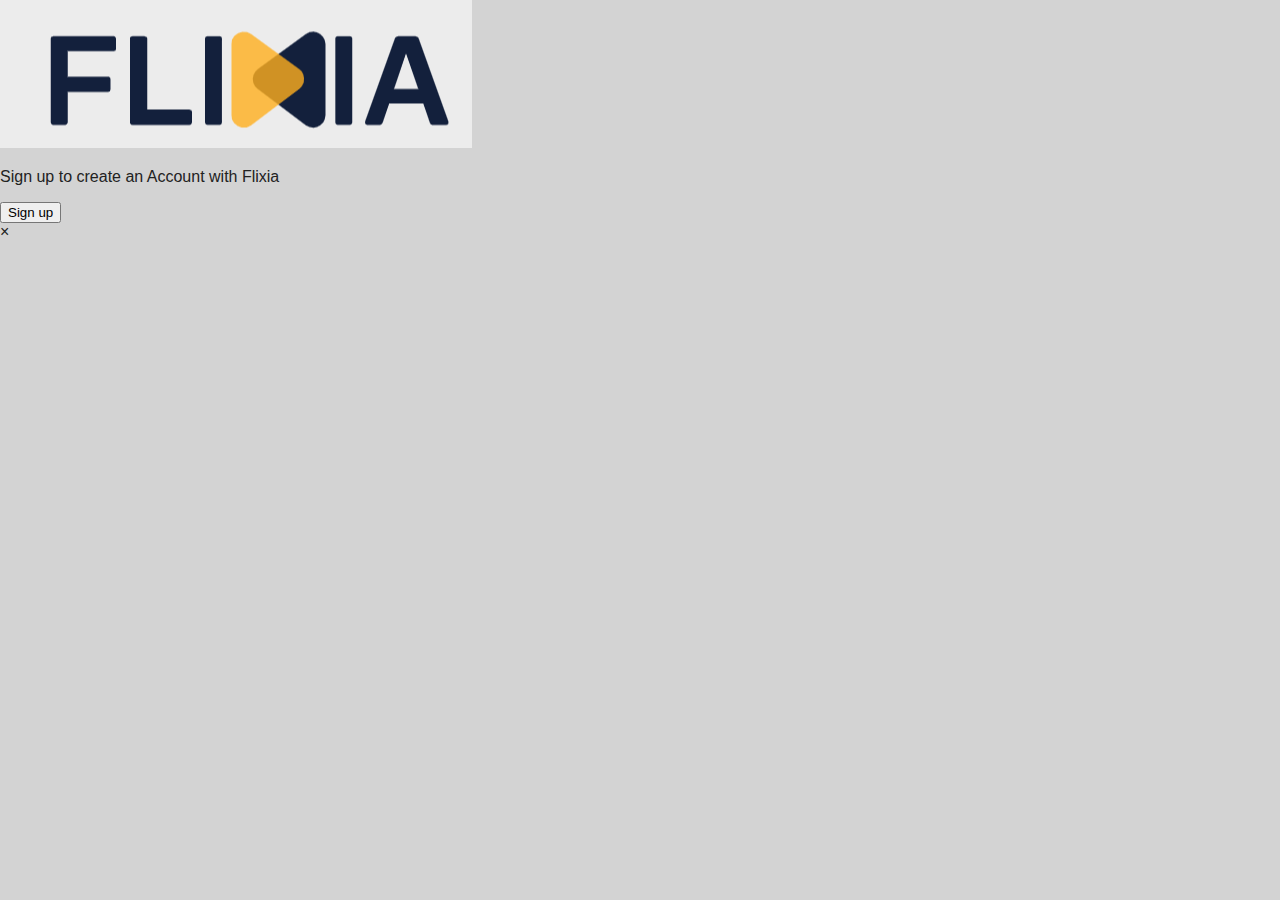
==== form.html @ c5d52d3e "created the base files and setup the initial look for the sign-in page" ====
<!DOCTYPE html>
<html lang="en">
<head>
    <meta charset="UTF-8">
    <meta http-equiv="X-UA-Compatible" content="IE=edge">
    <meta name="viewport" content="width=device-width, initial-scale=1.0">
    <title>Sign up</title>
    <link rel="stylesheet" href="form.css">
</head>
<body>
    <div>
        <div>
            <img src="images/Flixia.PNG" alt="logo">
        </div>
        <p>Sign up to create an Account with Flixia</p>
        <button id="sign-up-btn">Sign up</button>
    </div>

    <div id="my-modal" class="modal">
        <span 
            onclick="document.querySelector('my-modal').style.display = 'none'"
            class="close-form" title="Close Form Modal"
        >
            &times;
        </span>
        <form class="form-modal-content" action="index.html">
            <div class="container">
                
            </div>
        </form>
    </div>
</body>
</html>
---- form.css ----
/* General styling */
* {
    box-sizing: border-box;
}

html {
    font-family: 'Montserrat', sans-serif;
}

body {
    margin: 0;
    color: #222;
    background: rgb(75, 75, 134);
    background-color: lightgrey;
}
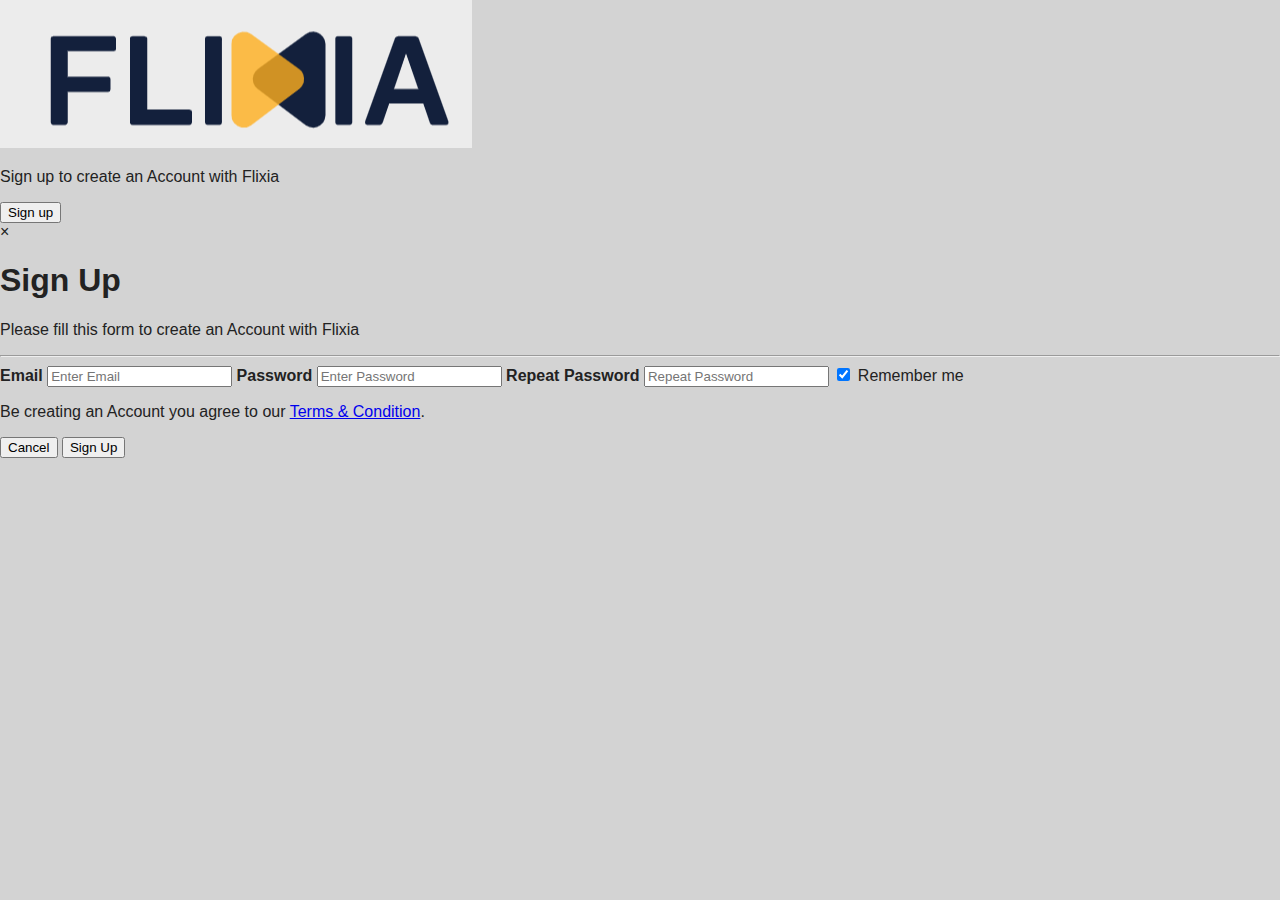
==== commit 4b14c9e6: "completed the html code for the form" ====
--- a/form.html
+++ b/form.html
@@ -18,16 +18,55 @@
 
     <div id="my-modal" class="modal">
         <span 
-            onclick="document.querySelector('my-modal').style.display = 'none'"
+            onclick="document.querySelector('#my-modal')
+            .style.display = 'none'"
             class="close-form" title="Close Form Modal"
         >
             &times;
         </span>
         <form class="form-modal-content" action="index.html">
             <div class="container">
-                
+                <h1>Sign Up</h1>
+                <p>Please fill this form to create an Account with Flixia</p>
+                <hr>
+                <label for=""><strong>Email</strong></label>
+                <input 
+                    type="text" placeholder="Enter Email" 
+                    name="email" required
+                >
+                <label for="password"><strong>Password</strong></label>
+                <input 
+                    type="password" placeholder="Enter Password"
+                    name="password" required
+                >
+                <label for="password-rep">
+                    <strong>Repeat Password</strong>
+                </label>
+                <input 
+                    type="password" placeholder="Repeat Password" 
+                    name="password-rep" required
+                >
+                <label>
+                    <input type="checkbox" name="remember" checked>
+                    Remember me
+                </label> 
+                <p>
+                    Be creating an Account you agree to our 
+                    <a href="#">Terms & Condition</a>.
+                </p>
+
+                <div>
+                    <button 
+                        onclick="document.querySelector('#my-modal')
+                        .style.display = 'none'"
+                        type="button" class="cancel-btn"
+                    >
+                        Cancel
+                    </button>
+                    <button class="sign-up-btn">Sign Up</button>
+                </div>
             </div>
-        </form>
+        </form> 
     </div>
 </body>
 </html>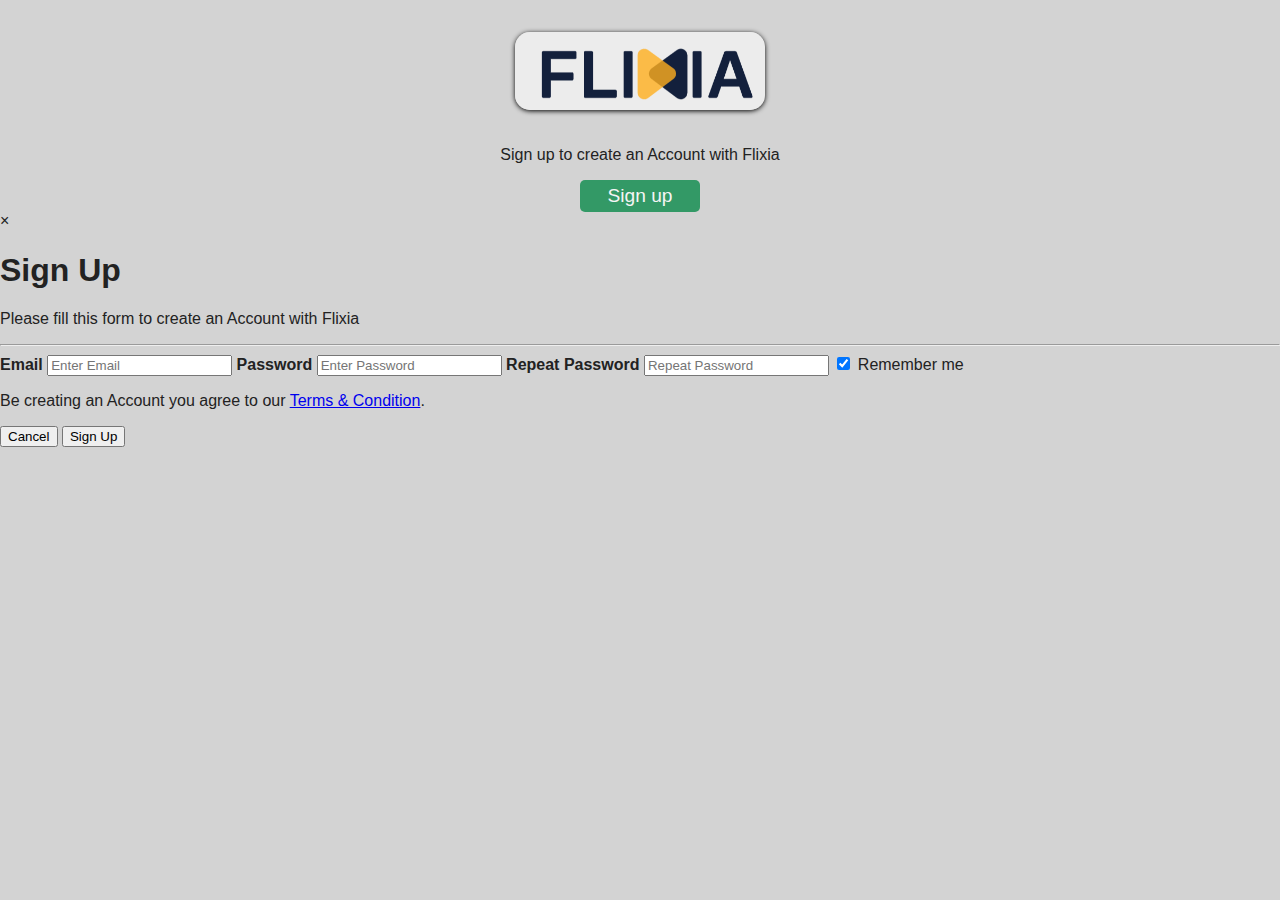
==== commit 57e8cb04: "Added classnames and ids and styled the launch pad div in the form document" ====
--- a/form.html
+++ b/form.html
@@ -8,9 +8,9 @@
     <link rel="stylesheet" href="form.css">
 </head>
 <body>
-    <div>
-        <div>
-            <img src="images/Flixia.PNG" alt="logo">
+    <div class="launch-pad">
+        <div class="logo-div">
+            <img id="logo" src="images/Flixia.PNG" alt="logo">
         </div>
         <p>Sign up to create an Account with Flixia</p>
         <button id="sign-up-btn">Sign up</button>
--- a/form.css
+++ b/form.css
@@ -15,3 +15,36 @@
     background-color: lightgrey;
 }
 
+/* styles before the modal displays */
+
+div.launch-pad {
+    /* border: 1px solid black; */
+    text-align: center;
+}
+
+div.logo-div {
+    margin-top: 2rem;
+}
+
+#logo {
+    border-radius: 15px;
+    width: 250px;
+    margin-bottom: 1rem;
+    box-shadow: 0 1px 5px black;
+}
+
+#sign-up-btn {
+    color: whitesmoke;
+    width: 7.5rem;
+    height: 2rem;
+    font-size: 120%;
+    background-color: #396;
+    border: none;
+    border-radius: 5px;
+    cursor: pointer;
+}
+
+#sign-up-btn:hover {
+    box-shadow: 0 1px 5px black;
+    /* color: #444; */
+}
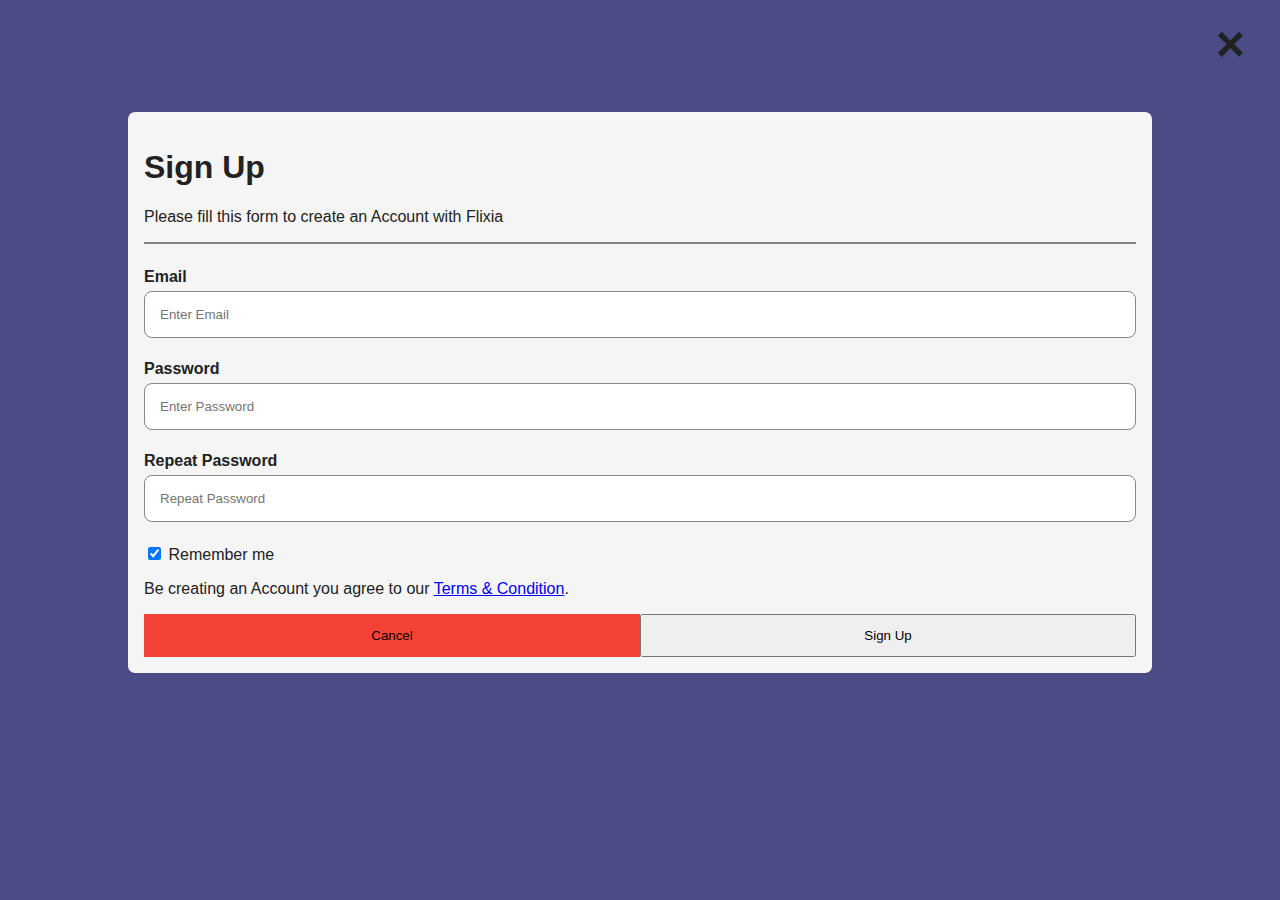
==== commit 7131d540: "built out the general styles for the form, the modal and the modal content" ====
--- a/form.html
+++ b/form.html
@@ -12,8 +12,14 @@
         <div class="logo-div">
             <img id="logo" src="images/Flixia.PNG" alt="logo">
         </div>
-        <p>Sign up to create an Account with Flixia</p>
-        <button id="sign-up-btn">Sign up</button>
+        <p>Sign up for an Account with Flixia</p>
+        <button
+            onclick="document.querySelector('#my-modal')
+            .style.display = 'block'"
+            id="sign-up-btn"
+        >
+            Sign up
+        </button>
     </div>
 
     <div id="my-modal" class="modal">
@@ -55,7 +61,7 @@
                     <a href="#">Terms & Condition</a>.
                 </p>
 
-                <div>
+                <div class="form-btns">
                     <button 
                         onclick="document.querySelector('#my-modal')
                         .style.display = 'none'"
--- a/form.css
+++ b/form.css
@@ -18,8 +18,8 @@
 /* styles before the modal displays */
 
 div.launch-pad {
-    /* border: 1px solid black; */
     text-align: center;
+    margin: 0.5rem;
 }
 
 div.logo-div {
@@ -28,15 +28,15 @@
 
 #logo {
     border-radius: 15px;
-    width: 250px;
-    margin-bottom: 1rem;
+    max-width: 70%;
+    margin-bottom: 2rem;
     box-shadow: 0 1px 5px black;
 }
 
 #sign-up-btn {
     color: whitesmoke;
-    width: 7.5rem;
-    height: 2rem;
+    width: 40%;
+    height: 2.5rem;
     font-size: 120%;
     background-color: #396;
     border: none;
@@ -46,5 +46,76 @@
 
 #sign-up-btn:hover {
     box-shadow: 0 1px 5px black;
-    /* color: #444; */
 }
+
+/* Form Modal styles */
+
+/* Full-width input fields */
+input[type=text], input[type=password] {
+    width: 100%;
+    padding: 15px;
+    margin: 5px 0 22px;
+    display: inline-block;
+    border: 1px solid #888;
+    border-radius: 8px;
+    box-sizing: border-box;
+}
+
+/* Add a background color when the inputs get focus */
+input[type=text]:focus, 
+input[type=password]:focus {
+    background-color: #ddd;
+    outline: none;
+}
+
+.cancel-btn {
+    padding: 14px 20px;
+    border: none;
+    background-color: #f44336;
+}
+
+div.form-btns {
+    display: flex;
+}
+
+div.form-btns button {
+    width: 50%;
+}
+
+div.container {
+    padding: 1rem;
+}
+
+/* The Modal Content */
+div#my-modal {
+    /* display: none; */
+    position: fixed;
+    z-index: 1;
+    left: 0;
+    top: 0;
+    width: 100%;
+    height: 100%;
+    overflow: auto;
+    background: rgb(75, 75, 134);
+    padding-top: 3rem;
+}
+
+.form-modal-content {
+    background-color: whitesmoke;
+    margin: 5% auto 15%;
+    border-radius: 7px;
+    width: 80%;
+}
+
+hr {
+    border: 1px solid gray;
+    margin-bottom: 1.5rem;
+}
+
+.close-form {
+    position: absolute;
+    top: 15px;
+    right: 35px;
+    font-size: 50px;
+    font-weight: bold;
+}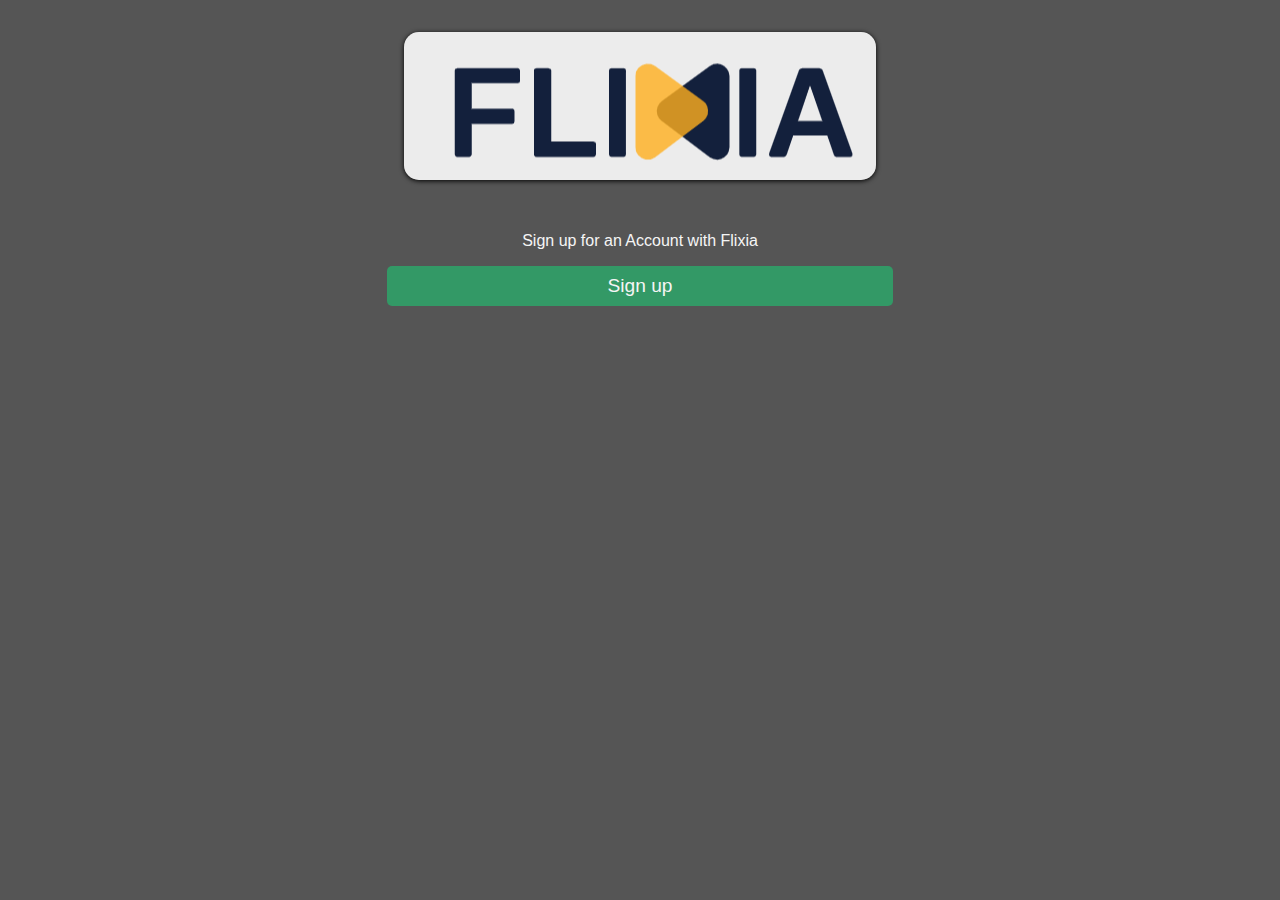
==== commit 70e51491: "removed redundant code, added more styling to the form buttons and other general styles" ====
--- a/form.html
+++ b/form.html
@@ -69,7 +69,7 @@
                     >
                         Cancel
                     </button>
-                    <button class="sign-up-btn">Sign Up</button>
+                    <button class="submit-btn">Sign Up</button>
                 </div>
             </div>
         </form> 
--- a/form.css
+++ b/form.css
@@ -11,8 +11,8 @@
 body {
     margin: 0;
     color: #222;
-    background: rgb(75, 75, 134);
-    background-color: lightgrey;
+    background-color: lavender;
+    background-color: #555;
 }
 
 /* styles before the modal displays */
@@ -20,6 +20,10 @@
 div.launch-pad {
     text-align: center;
     margin: 0.5rem;
+}
+
+div.launch-pad p {
+    color: whitesmoke;
 }
 
 div.logo-div {
@@ -33,15 +37,18 @@
     box-shadow: 0 1px 5px black;
 }
 
+button {
+    border: none;
+    border-radius: 5px;
+    cursor: pointer;
+}
+
 #sign-up-btn {
     color: whitesmoke;
     width: 40%;
     height: 2.5rem;
     font-size: 120%;
     background-color: #396;
-    border: none;
-    border-radius: 5px;
-    cursor: pointer;
 }
 
 #sign-up-btn:hover {
@@ -50,7 +57,6 @@
 
 /* Form Modal styles */
 
-/* Full-width input fields */
 input[type=text], input[type=password] {
     width: 100%;
     padding: 15px;
@@ -61,7 +67,6 @@
     box-sizing: border-box;
 }
 
-/* Add a background color when the inputs get focus */
 input[type=text]:focus, 
 input[type=password]:focus {
     background-color: #ddd;
@@ -70,8 +75,27 @@
 
 .cancel-btn {
     padding: 14px 20px;
-    border: none;
-    background-color: #f44336;
+    background-color: #ff4d4d;
+    font-size: 120%;
+    color: #333;
+    border-top-right-radius: 0;
+    border-bottom-right-radius: 0;
+}
+
+.cancel-btn:hover {
+    background-color: #f33;
+}
+
+.submit-btn {
+    background-color: #00b300;
+    font-size: 120%;
+    color: whitesmoke;
+    border-top-left-radius: 0;
+    border-bottom-left-radius: 0;
+}
+
+.submit-btn:hover {
+    background-color: #090;
 }
 
 div.form-btns {
@@ -88,7 +112,7 @@
 
 /* The Modal Content */
 div#my-modal {
-    /* display: none; */
+    display: none;
     position: fixed;
     z-index: 1;
     left: 0;
@@ -116,6 +140,14 @@
     position: absolute;
     top: 15px;
     right: 35px;
-    font-size: 50px;
+    font-size: 40px;
     font-weight: bold;
-}+    color: whitesmoke;
+}
+
+.close-form:hover,
+.close-form:focus {
+  color: #f21c0d;
+  cursor: pointer;
+}
+
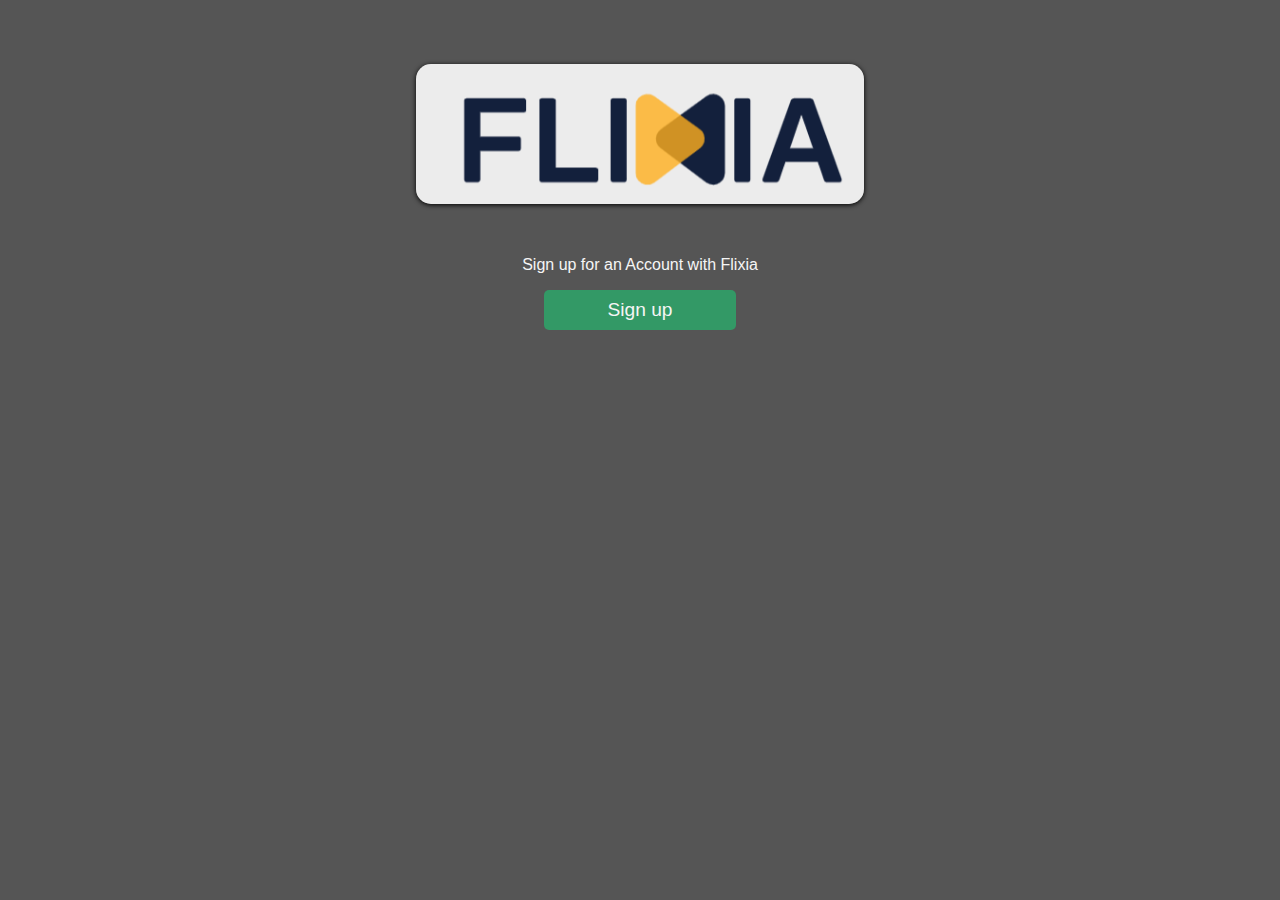
==== commit 4f53e16c: "animated the display of the form with a slowed zoom effect" ====
--- a/form.html
+++ b/form.html
@@ -30,7 +30,7 @@
         >
             &times;
         </span>
-        <form class="form-modal-content" action="index.html">
+        <form class="form-modal-content animate" action="index.html">
             <div class="container">
                 <h1>Sign Up</h1>
                 <p>Please fill this form to create an Account with Flixia</p>
--- a/form.css
+++ b/form.css
@@ -15,37 +15,33 @@
     background-color: #555;
 }
 
-/* styles before the modal displays */
-
-div.launch-pad {
-    text-align: center;
-    margin: 0.5rem;
-}
-
-div.launch-pad p {
-    color: whitesmoke;
-}
-
-div.logo-div {
-    margin-top: 2rem;
-}
-
-#logo {
-    border-radius: 15px;
-    max-width: 70%;
-    margin-bottom: 2rem;
-    box-shadow: 0 1px 5px black;
-}
-
 button {
     border: none;
     border-radius: 5px;
     cursor: pointer;
 }
 
+/* styles before the modal displays */
+
+div.launch-pad {
+    text-align: center;
+    margin-top: 4rem;
+}
+
+div.launch-pad p {
+    color: whitesmoke;
+}
+
+#logo {
+    border-radius: 15px;
+    width: 40%;
+    margin-bottom: 2rem;
+    box-shadow: 0 1px 5px black;
+}
+
 #sign-up-btn {
     color: whitesmoke;
-    width: 40%;
+    width: 8rem;
     height: 2.5rem;
     font-size: 120%;
     background-color: #396;
@@ -57,60 +53,21 @@
 
 /* Form Modal styles */
 
-input[type=text], input[type=password] {
-    width: 100%;
-    padding: 15px;
-    margin: 5px 0 22px;
-    display: inline-block;
-    border: 1px solid #888;
-    border-radius: 8px;
-    box-sizing: border-box;
-}
-
-input[type=text]:focus, 
-input[type=password]:focus {
-    background-color: #ddd;
-    outline: none;
-}
-
-.cancel-btn {
-    padding: 14px 20px;
-    background-color: #ff4d4d;
-    font-size: 120%;
-    color: #333;
-    border-top-right-radius: 0;
-    border-bottom-right-radius: 0;
-}
-
-.cancel-btn:hover {
-    background-color: #f33;
-}
-
-.submit-btn {
-    background-color: #00b300;
-    font-size: 120%;
-    color: whitesmoke;
-    border-top-left-radius: 0;
-    border-bottom-left-radius: 0;
-}
-
-.submit-btn:hover {
-    background-color: #090;
-}
-
-div.form-btns {
-    display: flex;
-}
-
-div.form-btns button {
-    width: 50%;
-}
-
-div.container {
-    padding: 1rem;
-}
-
-/* The Modal Content */
+.close-form {
+    position: absolute;
+    top: 15px;
+    right: 35px;
+    font-size: 40px;
+    font-weight: bold;
+    color: whitesmoke;
+}
+
+.close-form:hover,
+.close-form:focus {
+  color: #f21c0d;
+  cursor: pointer;
+}
+
 div#my-modal {
     display: none;
     position: fixed;
@@ -131,23 +88,119 @@
     width: 80%;
 }
 
+.animate {
+    animation: animatezoom 0.6s
+}
+  
+@keyframes animatezoom {
+    from {transform: scale(0)} 
+    to {transform: scale(1)}
+}
+
 hr {
     border: 1px solid gray;
     margin-bottom: 1.5rem;
 }
 
-.close-form {
-    position: absolute;
-    top: 15px;
-    right: 35px;
-    font-size: 40px;
-    font-weight: bold;
-    color: whitesmoke;
-}
-
-.close-form:hover,
-.close-form:focus {
-  color: #f21c0d;
-  cursor: pointer;
-}
-
+input[type=text], input[type=password] {
+    width: 100%;
+    padding: 15px;
+    margin: 5px 0 22px;
+    display: inline-block;
+    border: 1px solid #888;
+    border-radius: 8px;
+    box-sizing: border-box;
+}
+
+input[type=text]:focus, 
+input[type=password]:focus {
+    background-color: #ddd;
+    outline: none;
+}
+
+div.container {
+    padding: 1rem;
+}
+
+div.form-btns {
+    display: flex;
+}
+
+div.form-btns button {
+    width: 50%;
+}
+
+.cancel-btn {
+    padding: 14px 20px;
+    background-color: #ff4d4d;
+    background-color: #f33;
+    font-size: 120%;
+    color: #333;
+    border-top-right-radius: 0;
+    border-bottom-right-radius: 0;
+}
+
+.cancel-btn:hover {
+    background-color: #b30000;
+    color: whitesmoke;
+}
+
+.submit-btn {
+    padding: 14px 20px;
+    background-color: #00b300;
+    font-size: 120%;
+    color: whitesmoke;
+    border-top-left-radius: 0;
+    border-bottom-left-radius: 0;
+}
+
+.submit-btn:hover {
+    background-color: #006600;
+}
+
+@media only screen and (max-width: 600px) {
+    #logo {
+        width: 70%;
+    }
+
+    div.form-btns {
+        flex-direction: column-reverse;
+        margin-top: 1.5rem;
+    }
+
+    div.form-btns button {
+        width: 100%;
+    }
+
+    .submit-btn {
+        margin-bottom: 0.5rem;
+    }
+}
+
+@media only screen and (min-width: 768px) {
+    #logo {
+        max-width: 45%;
+    }
+
+    #sign-up-btn {
+        width: 10rem;
+    }
+
+    .form-modal-content {
+        width: 70%;
+    }
+}
+
+@media only screen and (min-width: 992px) {
+    #logo {
+        width: 35%;
+    }
+
+    #sign-up-btn {
+        width: 12rem;
+    }
+
+    .form-modal-content {
+        width: 50%;
+    }
+}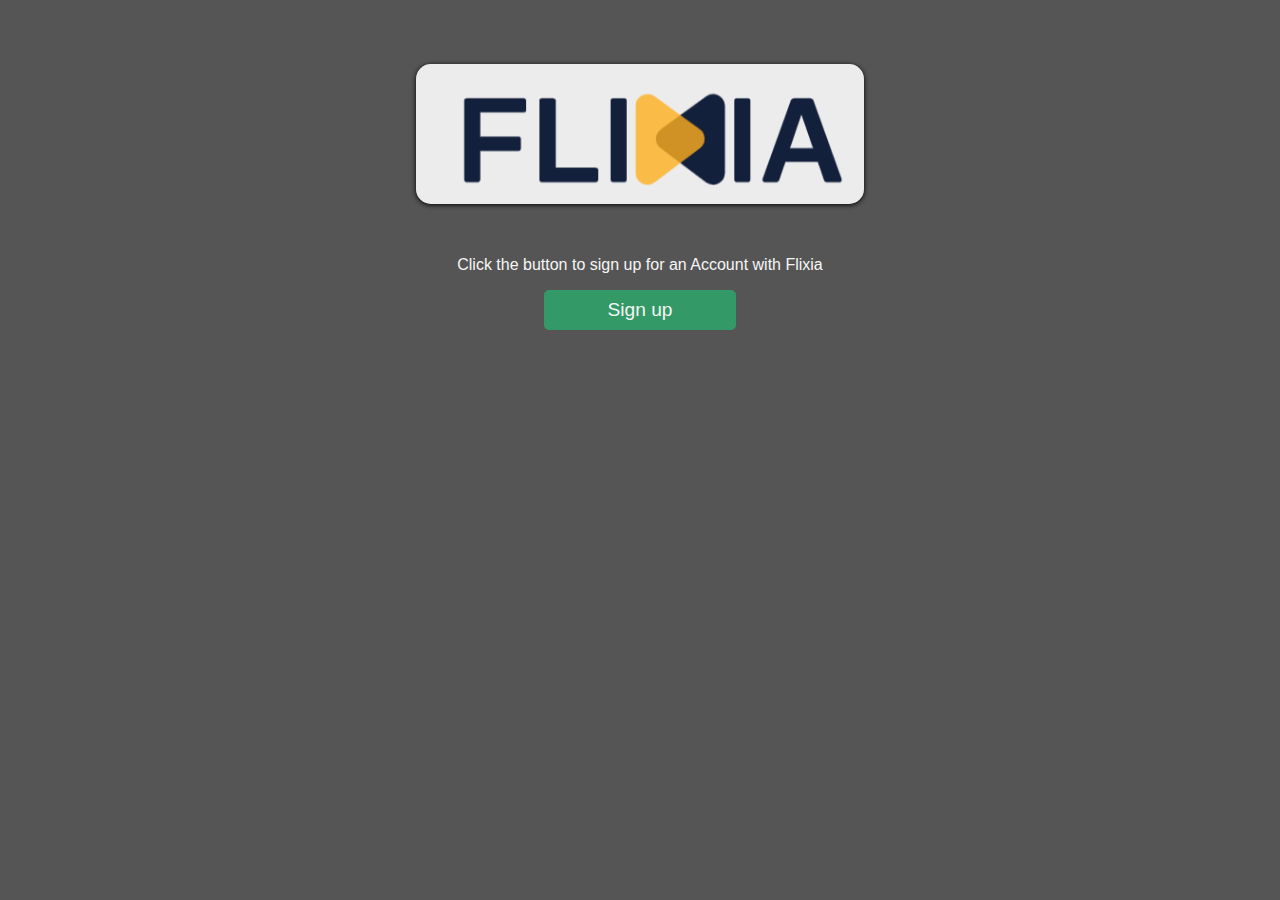
==== commit f3620a1f: "made the intro text more meaningful" ====
--- a/form.html
+++ b/form.html
@@ -12,7 +12,7 @@
         <div class="logo-div">
             <img id="logo" src="images/Flixia.PNG" alt="logo">
         </div>
-        <p>Sign up for an Account with Flixia</p>
+        <p>Click the button to sign up for an Account with Flixia</p>
         <button
             onclick="document.querySelector('#my-modal')
             .style.display = 'block'"
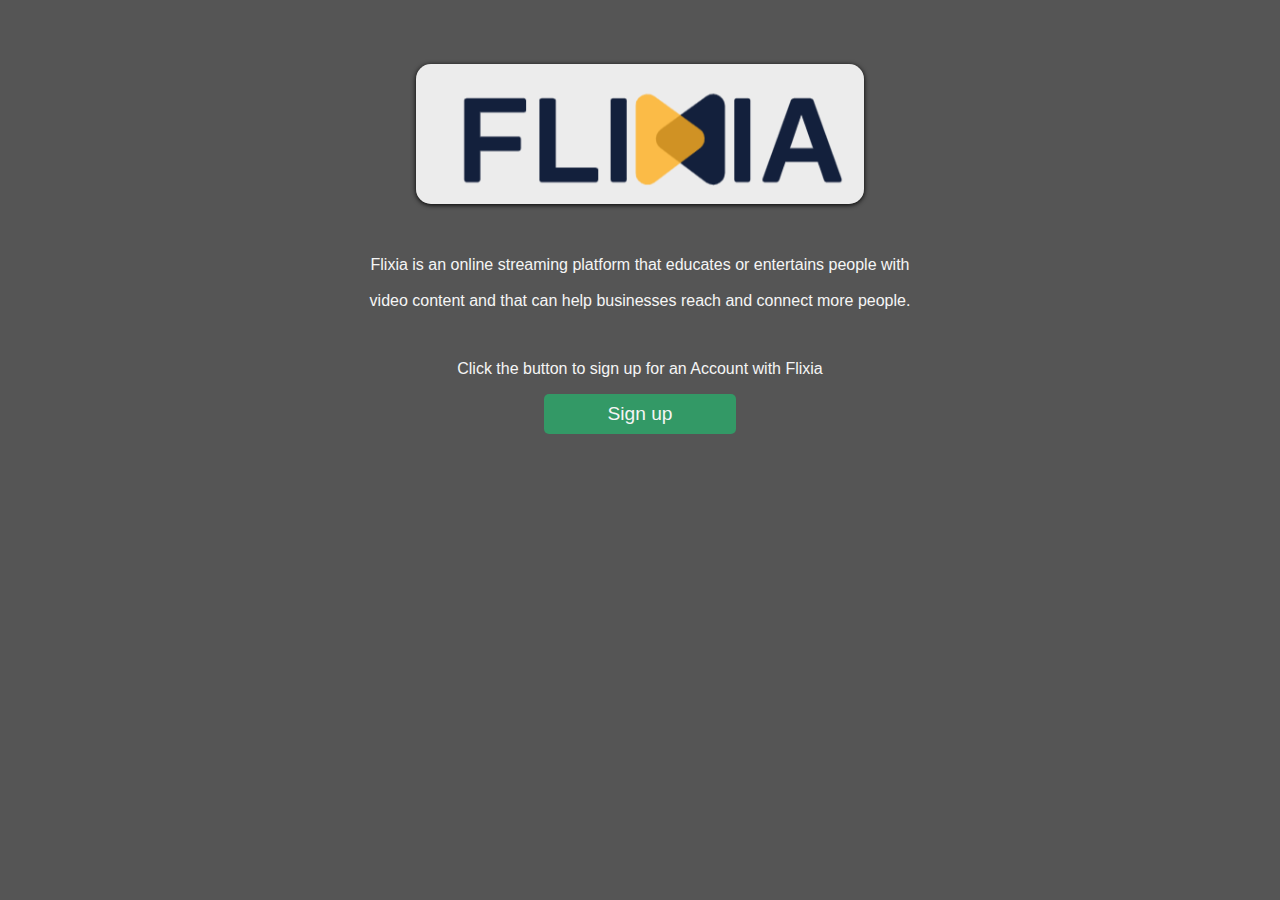
==== commit e7f53a84: "added a description text to the sign up page" ====
--- a/form.html
+++ b/form.html
@@ -12,6 +12,11 @@
         <div class="logo-div">
             <img id="logo" src="images/Flixia.PNG" alt="logo">
         </div>
+        <p>Flixia is an online streaming platform that educates or 
+            entertains people with <br> <br> video content and that 
+            can help businesses reach and connect more people.
+        </p>
+        <br>
         <p>Click the button to sign up for an Account with Flixia</p>
         <button
             onclick="document.querySelector('#my-modal')
